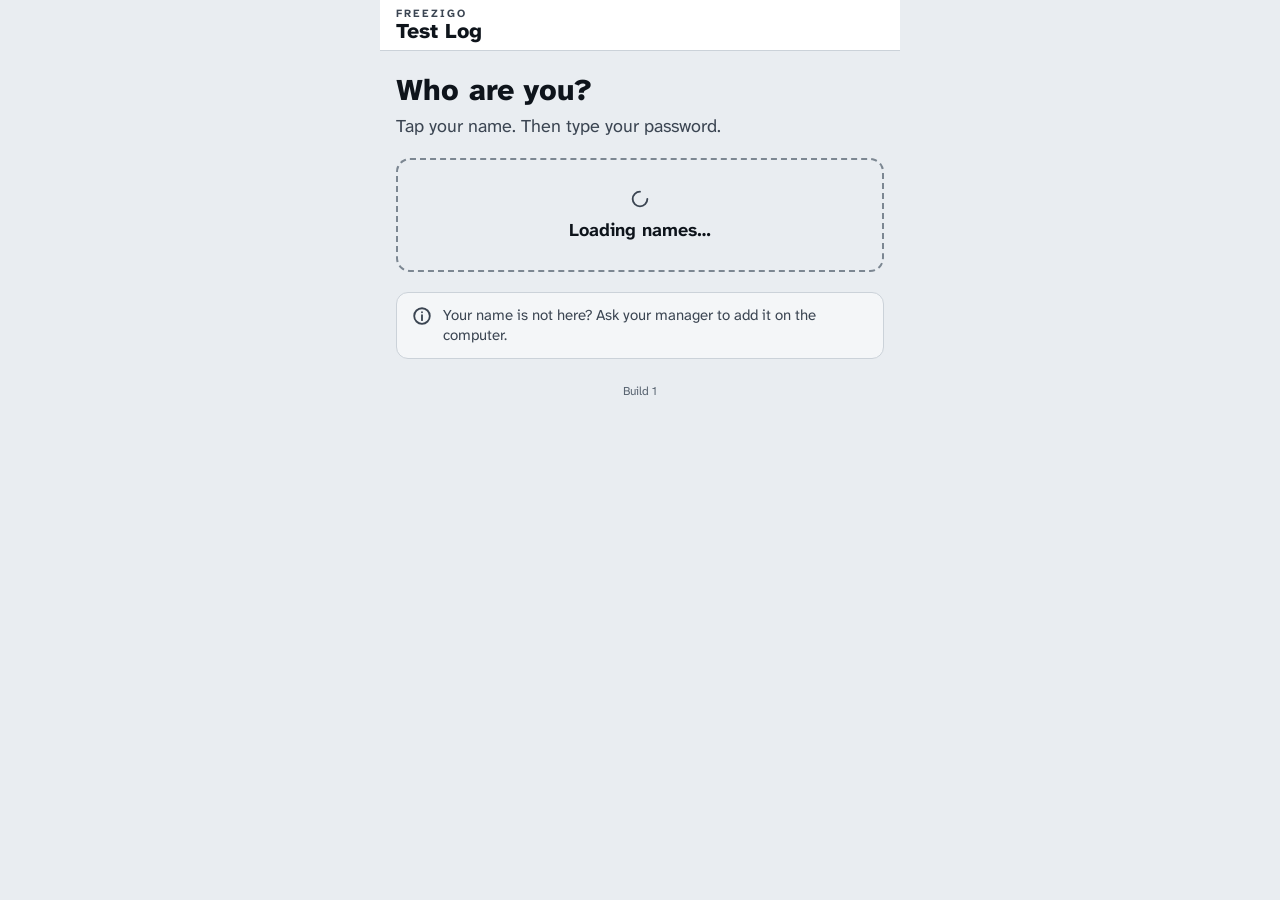
==== index.html @ bcf45622 "Add files via upload" ====
<!doctype html>
<html lang="en">
<head>
<meta charset="utf-8">
<meta name="viewport" content="width=device-width, initial-scale=1, viewport-fit=cover">
<meta name="theme-color" content="#0E141B">
<title>Freezigo Test Log</title>
<link rel="manifest" href="manifest.webmanifest">
<link rel="icon" href="icon.svg" type="image/svg+xml">
<link rel="apple-touch-icon" href="icon-192.png">
<link rel="preconnect" href="https://fonts.googleapis.com">
<link rel="preconnect" href="https://fonts.gstatic.com" crossorigin>
<link rel="stylesheet" href="https://fonts.googleapis.com/css2?family=Atkinson+Hyperlegible+Mono:wght@400;500;700&family=Atkinson+Hyperlegible+Next:wght@400;500;700;800&display=swap">
<link rel="stylesheet" href="css/app.css">
</head>
<body>
<div id="app" style="height:100%"></div>
<noscript>This app needs JavaScript.</noscript>
<script src="config.js"></script>
<script src="js/core.js"></script>
<script src="js/phone.js"></script>
</body>
</html>
---- css/app.css ----
/* Freezigo Test Log - styles. Colours, sizes and components follow the design frames. */
.fz{--sans:"Atkinson Hyperlegible Next","Atkinson Hyperlegible",system-ui,sans-serif;--mono:"Atkinson Hyperlegible Mono",ui-monospace,Menlo,Consolas,monospace;--bg:#E9EDF1;--surface:#FFFFFF;--surface-2:#F4F6F8;--sunk:#DCE2E8;--ink:#0E141B;--ink-2:#3B4552;--ink-3:#5A6572;--line:#CBD2D9;--line-2:#7C8792;--btn:#0E141B;--btn-ink:#FFFFFF;--accent:#0B57C8;--accent-ink:#FFFFFF;--accent-soft:#DCE8FB;--ok:#157A3C;--ok-soft:#E1F1E6;--warn:#F2A000;--warn-ink:#1A1200;--warn-soft:#FFF1CC;--warn-text:#8A5A00;--bad:#C21F1F;--bad-ink:#FFFFFF;--bad-soft:#FBE3E3;--bad-text:#A1171A;--mark:#5B3CC4;--mark-ink:#FFFFFF;--mark-soft:#ECE7FB;--banner:#141A21;--banner-ink:#FFFFFF;--scrim:rgba(9,13,18,.56);--shadow:0 1px 2px rgba(14,20,27,.10),0 8px 24px rgba(14,20,27,.12);--photo:#C9D2DB;--photo-ink:#4A5562;--grid:#E3E7EB;--axis:#AEB7C0;--s1:#2a78d6;--s2:#eb6834;--s3:#1baf7a;--s4:#eda100;--s5:#e87ba4;--s6:#008300}
.fz.fz-dark{--bg:#0B0F14;--surface:#151A20;--surface-2:#1C232B;--sunk:#0F1318;--ink:#F1F4F7;--ink-2:#B9C3CD;--ink-3:#8F9AA6;--line:#2C3540;--line-2:#6A7683;--btn:#F1F4F7;--btn-ink:#0B0F14;--accent:#6EA8FF;--accent-ink:#0B0F14;--accent-soft:#1B2D4A;--ok:#4CC27A;--ok-soft:#14301F;--warn:#FFB547;--warn-ink:#0B0F14;--warn-soft:#3A2A0A;--warn-text:#FFC56E;--bad:#D23C3C;--bad-ink:#FFFFFF;--bad-soft:#3A1416;--bad-text:#FF8A8A;--mark:#A893FF;--mark-ink:#0B0F14;--mark-soft:#2A2350;--banner:#232B35;--banner-ink:#F1F4F7;--scrim:rgba(0,0,0,.66);--shadow:0 1px 2px rgba(0,0,0,.5),0 8px 24px rgba(0,0,0,.45);--photo:#2A333E;--photo-ink:#A9B4BF;--grid:#232B35;--axis:#4A5563;--s1:#3987e5;--s2:#d95926;--s3:#199e70;--s4:#c98500;--s5:#d55181;--s6:#008300}
html,body{margin:0;height:100%}
body{background:#E9EDF1}
body.dark{background:#0B0F14}
.fz,.fz *{box-sizing:border-box}
.fz{color:var(--ink);font-family:var(--sans);line-height:1.35;-webkit-tap-highlight-color:transparent}
:where(.fz) :where(button,input,textarea,select){font:inherit;color:inherit;margin:0}
.fz button{cursor:pointer}
.fz input::placeholder,.fz textarea::placeholder{color:var(--ink-3);opacity:1}
.fz :focus-visible{outline:3px solid var(--accent);outline-offset:2px}
.fz .i{fill:none;stroke:currentColor;stroke-width:2;stroke-linecap:round;stroke-linejoin:round;flex:none}
.fz .num{font-family:var(--mono);font-variant-numeric:tabular-nums}
:where(.fz) a{color:var(--accent)}
:where(.fz) :where(h1,h2,h3,p){margin:0}
.fz .scroll{scrollbar-width:none}.fz .scroll::-webkit-scrollbar{display:none}
.fz .muted{color:var(--ink-2)}
.fz .row{display:flex;align-items:center;gap:8px}
.fz .between{display:flex;align-items:center;justify-content:space-between;gap:8px}
.fz .col{display:flex;flex-direction:column}
.fz .grow{flex:1;min-width:0}
.fz .spin{animation:fzspin 1s linear infinite}
@keyframes fzspin{to{transform:rotate(360deg)}}
@media (prefers-reduced-motion:reduce){.fz .spin{animation:none}}

/* ================= phone ================= */
.ph{height:100%;max-width:520px;margin:0 auto;display:flex;flex-direction:column;background:var(--bg);font-size:17px;position:relative;overflow:hidden}
.ph .hdr{flex:none;background:var(--surface);border-bottom:1px solid var(--line);padding:8px 12px 8px 16px}
.ph .hdr.test{padding:6px 12px 10px;display:flex;flex-direction:column;gap:6px}
.ph .brand{display:flex;flex-direction:column;line-height:1.05}
.ph .brand small{font-size:11px;font-weight:700;letter-spacing:2px;color:var(--ink-2)}
.ph .brand b{font-size:21px;font-weight:800}
.ph main{flex:1;overflow-y:auto;padding:16px;display:flex;flex-direction:column;gap:16px}
.ph .foot{flex:none;padding:10px 12px 14px;background:var(--surface);border-top:1px solid var(--line)}
.ph .foot.two{display:grid;grid-template-columns:1fr 2fr;gap:10px}
.iconbtn{flex:none;width:48px;height:48px;display:grid;place-items:center;border-radius:12px;border:0;background:transparent;color:var(--ink);text-decoration:none}
.sync{flex:none;display:flex;align-items:center;gap:6px;height:48px;padding:0 14px 0 10px;border-radius:24px;border:0;font-size:15px;font-weight:700;white-space:nowrap;background:var(--ok-soft);color:var(--ink)}
.sync .i{color:var(--ok)}
.sync[data-state=waiting],.sync[data-state=offline]{background:var(--warn);color:var(--warn-ink)}
.sync[data-state=waiting] .i,.sync[data-state=offline] .i,.sync[data-state=failed] .i{color:inherit}
.sync[data-state=failed]{background:var(--bad);color:var(--bad-ink)}
.sync[data-state=saving]{background:var(--surface-2);border:1px solid var(--line)}
.sync[data-state=saving] .i{color:var(--ink)}
.btn{display:flex;align-items:center;justify-content:center;gap:10px;height:60px;width:100%;border-radius:12px;border:0;background:var(--btn);color:var(--btn-ink);font-size:19px;font-weight:800;text-decoration:none}
.btn.second{height:56px;border:2px solid var(--ink);background:var(--surface);color:var(--ink);font-size:18px}
.btn.large{min-height:72px;border-radius:14px;font-size:21px}
.btn.bad{background:var(--bad);color:var(--bad-ink)}
.btn.accent{background:var(--accent);color:var(--accent-ink)}
.btn[disabled]{opacity:.45}
.quiet{display:inline-flex;align-items:center;gap:6px;min-height:48px;padding:0 6px;border:0;background:transparent;font-size:16px;font-weight:700;color:var(--accent);text-decoration:none}
.h-caps{font-size:14px;font-weight:700;letter-spacing:.6px;text-transform:uppercase;color:var(--ink-2)}
.h-sec{font-size:20px;font-weight:800}
.card{display:flex;flex-direction:column;gap:4px;padding:14px;border-radius:14px;background:var(--surface);border:1px solid var(--line);color:var(--ink);text-decoration:none;text-align:left;width:100%}
.card.viewer{border:1px dashed var(--line-2)}
.pill{display:inline-flex;align-items:center;gap:5px;height:34px;padding:0 10px;border-radius:17px;background:var(--surface-2);border:1px solid var(--line);font-size:14px;font-weight:700;white-space:nowrap}
.pill.due{background:var(--warn);color:var(--warn-ink);border-color:var(--warn)}
.badge-rec{display:inline-flex;align-items:center;gap:6px;height:32px;padding:0 10px 0 8px;border-radius:16px;background:var(--surface-2);border:1px solid var(--line);font-size:14px;white-space:nowrap;align-self:flex-start;font-weight:400}
.badge-rec.me{background:var(--accent-soft);border-color:transparent}
.badge-rec.big{height:40px;border-radius:20px;font-size:15px;padding:0 12px 0 8px}
.avatar{flex:none;width:40px;height:40px;border-radius:10px;display:grid;place-items:center;background:var(--sunk);font-size:15px;font-weight:800}
.avatar.sm{width:34px;height:34px;border-radius:9px;font-size:12px}
.person{display:flex;align-items:center;gap:10px;min-height:64px;padding:8px 10px;border-radius:14px;background:var(--surface);border:2px solid var(--line);color:var(--ink);font-size:19px;font-weight:700;text-align:left;width:100%}
.person.last{min-height:76px;padding:12px 14px;background:var(--btn);color:var(--btn-ink);border:0;font-size:24px;font-weight:800;gap:14px}
.person.last .avatar{width:50px;height:50px;border-radius:12px;background:transparent;border:2px solid currentColor;font-size:17px}
.person[aria-pressed=true]{border-color:var(--ink);background:var(--ink);color:var(--surface)}
.person[aria-pressed=true] .avatar{background:var(--surface);color:var(--ink)}
.grid2{display:grid;grid-template-columns:repeat(2,minmax(0,1fr));gap:8px}
.tip{display:flex;gap:10px;align-items:flex-start;padding:12px 14px;border-radius:12px;background:var(--surface-2);border:1px solid var(--line);font-size:15px;color:var(--ink-2)}
.field{display:flex;flex-direction:column;gap:6px}
.field>label,.field>.lbl{font-size:16px;font-weight:700}
.inp{width:100%;height:56px;border:2px solid var(--line-2);border-radius:10px;background:var(--surface);padding:0 14px;font-size:19px}
.inp.mono{font-family:var(--mono);font-size:20px;font-weight:700}
textarea.inp{height:auto;min-height:96px;padding:12px 14px;font-size:17px;line-height:1.4;resize:none}
.unitwrap{position:relative}.unitwrap .inp{padding-right:48px}
.unitwrap span{position:absolute;right:12px;top:50%;transform:translateY(-50%);font-size:15px;font-weight:700;color:var(--ink-2)}
.radio{display:flex;align-items:center;gap:10px;width:100%;min-height:56px;padding:0 12px 0 44px;border-radius:10px;border:2px solid var(--line-2);background:var(--surface);text-align:left;font-size:18px;font-weight:700}
.radio[aria-checked=true]{padding-left:12px;border-color:var(--ink);background:var(--ink);color:var(--surface);font-weight:800}
.tag{flex:none;padding:3px 8px;border-radius:6px;background:var(--surface);color:var(--ink);font-size:12px;font-weight:800;border:1px solid var(--line)}
.tag.new{background:var(--accent-soft);border:0;font-size:11px;letter-spacing:.5px}
.tag.edited{background:var(--mark-soft);border:0;color:var(--ink);display:inline-flex;align-items:center;gap:3px;font-size:11px}
.stepper{display:flex;align-items:center;height:56px;border:2px solid var(--line-2);border-radius:10px;background:var(--surface);overflow:hidden}
.stepper button{flex:none;width:48px;height:100%;border:0;background:var(--surface-2);display:grid;place-items:center}
.stepper span{flex:1;text-align:center;white-space:nowrap}
.stepbar{flex:none;display:grid;grid-template-columns:repeat(2,minmax(0,1fr));gap:6px;padding:0 16px 12px;background:var(--surface);border-bottom:1px solid var(--line)}
.stepbar div{display:flex;flex-direction:column;gap:6px;font-size:15px;font-weight:700;color:var(--ink-2)}
.stepbar i{height:6px;border-radius:3px;background:var(--sunk)}
.stepbar .on{color:var(--ink);font-weight:800}.stepbar .on i{background:var(--ink)}
.photoadd,.thumb{flex:none;width:72px;height:72px;border-radius:10px;border:2px dashed var(--line-2);background:var(--surface);display:flex;flex-direction:column;align-items:center;justify-content:center;gap:2px;font-size:13px;font-weight:700;position:relative;overflow:hidden;padding:0}
.thumb{border:0;background:var(--photo);color:var(--photo-ink)}
.thumb img{width:100%;height:100%;object-fit:cover}
.thumb .wait{position:absolute;right:3px;bottom:3px;width:22px;height:22px;border-radius:11px;background:var(--warn);color:var(--warn-ink);display:grid;place-items:center}
.photos{display:flex;gap:8px;flex-wrap:wrap}
.tiles2{display:grid;grid-template-columns:1fr 1.1fr;gap:8px}
.count{display:flex;align-items:center;gap:4px;min-height:64px;padding:6px 6px 6px 10px;border-radius:12px;background:var(--surface-2);border:2px solid var(--line);color:var(--ink);text-align:left;width:100%}
.count.due{background:var(--warn);color:var(--warn-ink);border-color:var(--warn)}
.count small,.comp small{font-size:12px;font-weight:700}
.count .t{font-size:13px;font-weight:700;color:var(--ink-2)}.count.due .t{color:inherit}
.count b{font-size:20px;font-weight:700}
.comp{display:flex;align-items:center;gap:8px;min-height:64px;padding:6px 8px 6px 10px;border-radius:12px;border:2px solid var(--line-2);background:var(--surface);color:var(--ink);text-align:left;width:100%}
.comp[data-state=on]{border-color:var(--accent);background:var(--accent);color:var(--accent-ink)}
.comp strong{font-size:15px;white-space:nowrap}.comp .num{font-size:16px;font-weight:700}
.timefield{display:flex;align-items:center;gap:10px;min-height:72px;padding:8px 10px 8px 12px;border-radius:12px;background:var(--surface);border:2px solid var(--line)}
.timefield[data-changed=true]{border-color:var(--mark);background:var(--mark-soft)}
.timefield .v{font-size:26px;font-weight:700;line-height:1.1}
.chip{font-size:12px;font-weight:700;padding:3px 8px;border-radius:6px;background:var(--surface-2);border:1px solid var(--line);color:var(--ink-2);white-space:nowrap}
.chip.mark{background:var(--mark);color:var(--mark-ink);border-color:var(--mark)}
.smallbtn{flex:none;height:48px;padding:0 14px;border-radius:10px;border:2px solid var(--ink);background:var(--surface);font-size:16px;font-weight:800}
.rin{display:flex;align-items:center;gap:8px;min-height:80px;padding:10px 0;border-bottom:1px solid var(--line)}
.rin label,.rin .lbl{font-size:17px;font-weight:700;line-height:1.2;display:flex;flex-wrap:wrap;align-items:center;gap:6px}
.rin .sub{font-size:14px;color:var(--ink-2)}.rin .sub b{color:var(--ink)}
.rin input{flex:none;width:128px;height:56px;border:2px solid var(--line-2);border-radius:10px;background:var(--surface);padding:0 10px;text-align:right;font-family:var(--mono);font-size:22px;font-weight:700}
.rin input.text{width:160px;text-align:left;font-family:var(--sans);font-size:18px}
.rin input.filled{border-color:var(--ink)}
.rin input.edited{border:3px solid var(--mark);background:var(--mark-soft)}
.pm{flex:none;width:48px;height:56px;border-radius:10px;border:2px solid var(--line-2);background:var(--surface-2);font-family:var(--mono);font-size:22px;font-weight:700}
.opts{flex:none;display:flex;gap:6px;flex-wrap:wrap;justify-content:flex-end;max-width:62%}
.opt{min-width:58px;height:56px;padding:0 10px;border-radius:10px;border:2px solid var(--line-2);background:var(--surface);font-size:16px;font-weight:800}
.opt.yn{width:72px;font-size:18px}
.opt[aria-checked=true]{border-color:var(--ink);background:var(--ink);color:var(--surface)}
.rtable{overflow-x:auto;border-radius:12px;background:var(--surface);border:1px solid var(--line)}
.rtable .gridrow{display:grid;min-height:60px;border-bottom:1px solid var(--line);color:var(--ink);text-decoration:none;background:transparent;border-left:0;border-right:0;border-top:0;width:100%;padding:0;text-align:left;font:inherit}
.rtable .gridrow.head{min-height:48px;border-bottom:2px solid var(--line-2)}
.rtable .head span{display:flex;flex-direction:column;align-items:flex-end;justify-content:center;padding:0 10px;font-size:13px;font-weight:800;line-height:1.15;text-align:right}
.rtable .head span small{font-weight:700;color:var(--ink-2);font-size:13px}
.rtable .stick{position:sticky;left:0;z-index:1;display:flex;flex-direction:column;justify-content:center;gap:2px;padding:6px 8px 6px 10px;background:var(--surface);border-right:1px solid var(--line);align-items:flex-start!important;text-align:left!important}
.rtable .no{min-width:26px;height:22px;padding:0 4px;border-radius:6px;display:inline-grid;place-items:center;background:var(--surface-2);border:1px solid var(--line-2);font-size:13px;font-weight:700}
.rtable .cell{position:relative;display:flex;align-items:center;justify-content:flex-end;padding:0 10px;font-size:17px;font-weight:700;white-space:nowrap}
.rtable .cell.by{justify-content:flex-start;font-size:14px;font-family:var(--sans)}
.rtable .cell.ed{background:var(--mark-soft)}
.rtable .cell.ed::after{content:"";position:absolute;top:6px;right:4px;width:8px;height:8px;border-radius:4px;background:var(--mark)}
.rtable .line{display:flex;align-items:center;min-height:38px;border-bottom:1px solid var(--line);background:var(--surface-2)}
.rtable .line.hand{min-height:44px;border-top:2px solid var(--ink)}
.rtable .line span{position:sticky;left:0;display:inline-flex;align-items:center;gap:8px;padding:0 12px;font-size:14px;font-weight:700;white-space:nowrap}
.rtable .late{background:var(--warn-soft)}
.rtable .onlyphone{color:var(--warn-text)}
.legend{display:flex;flex-wrap:wrap;gap:6px 14px;font-size:13px;font-weight:700;color:var(--ink-2)}
.legend span{display:flex;align-items:center;gap:4px}
.banner{display:flex;gap:10px;align-items:flex-start;padding:12px 14px;border-radius:12px;background:var(--banner);color:var(--banner-ink);font-size:15px}
.banner.warn{background:var(--warn-soft);color:var(--ink);border:1px solid var(--warn)}
.banner.bad{background:var(--bad-soft);color:var(--ink);border:1px solid var(--bad)}
.banner.info{background:var(--accent-soft);color:var(--ink)}
.banner b{font-size:16px}
.offline-bar{flex:none;display:flex;align-items:center;gap:8px;padding:8px 16px;background:var(--banner);color:var(--banner-ink);font-size:14px;font-weight:700}
.scrim{position:absolute;inset:0;background:var(--scrim);display:flex;flex-direction:column;justify-content:flex-end;z-index:20}
.sheet{background:var(--surface);border-radius:20px 20px 0 0;padding:10px 16px 18px;display:flex;flex-direction:column;gap:14px;max-height:92%;overflow-y:auto;box-shadow:var(--shadow)}
.sheet .grab{align-self:center;width:44px;height:5px;border-radius:3px;background:var(--line)}
.sheet h2{font-size:22px;font-weight:800}
.menuitem{display:flex;align-items:center;gap:12px;min-height:60px;padding:0 12px;border-radius:12px;border:2px solid var(--line);background:var(--surface);font-size:18px;font-weight:700;width:100%;text-align:left}
.colrow{display:flex;align-items:center;gap:2px;min-height:68px;padding:0 4px 0 0;border-bottom:1px solid var(--line)}
.colrow .mv{flex:none;width:40px;height:56px;border:0;background:transparent;display:grid;place-items:center;color:var(--ink-2)}
.colrow .main{flex:1;min-width:0;display:flex;align-items:center;gap:10px;min-height:64px;border:0;background:transparent;text-align:left;padding:0}
.colrow.off .main{color:var(--ink-3)}
.typeb{flex:none;min-width:44px;height:30px;padding:0 6px;border-radius:8px;display:grid;place-items:center;background:var(--surface-2);border:1px solid var(--line);font-size:13px;font-weight:700}
.switch{flex:none;width:64px;height:56px;border:0;background:transparent;display:grid;place-items:center;padding:0}
.switch i{position:relative;display:block;width:52px;height:32px;border-radius:16px;background:var(--surface-2);border:2px solid var(--line-2)}
.switch i::after{content:"";position:absolute;top:3px;left:3px;width:22px;height:22px;border-radius:11px;background:var(--line-2);transition:left .12s}
.switch[aria-checked=true] i{background:var(--ink);border-color:var(--ink)}
.switch[aria-checked=true] i::after{left:23px;background:var(--surface)}
.seg{display:grid;gap:6px}
.seg button{min-height:56px;border-radius:10px;border:2px solid var(--line-2);background:var(--surface);font-size:16px;font-weight:800;display:flex;flex-direction:column;align-items:center;justify-content:center;gap:2px}
.seg button[aria-checked=true]{border-color:var(--ink);background:var(--ink);color:var(--surface)}
.stat{display:flex;flex-direction:column;gap:2px;padding:12px;border-radius:12px;background:var(--surface);border:1px solid var(--line)}
.stat .k{font-size:14px;font-weight:700;color:var(--ink-2)}.stat .v{font-size:24px;font-weight:700;line-height:1.15}
.stat small{font-size:13px;color:var(--ink-2)}
.hist{display:flex;flex-direction:column;gap:10px;padding:12px 14px;border-radius:12px;background:var(--mark-soft);border:1px solid var(--mark)}
.empty{display:flex;flex-direction:column;align-items:center;gap:8px;padding:28px 16px;border-radius:14px;border:2px dashed var(--line-2);text-align:center;color:var(--ink-2);font-size:16px}
.empty b{font-size:18px;color:var(--ink)}
.toast{position:absolute;left:12px;right:12px;bottom:92px;z-index:30;display:flex;align-items:center;gap:10px;padding:12px 14px;border-radius:12px;background:var(--banner);color:var(--banner-ink);font-size:16px;font-weight:700;box-shadow:var(--shadow)}
.build{font-size:12px;color:var(--ink-3);text-align:center;padding:4px 0}
.err{color:var(--bad-text);font-size:15px;font-weight:700}

/* ================= computer ================= */
.dk{min-height:100%;background:var(--bg);font-size:15px;line-height:1.4}
.dk .top{background:var(--surface);border-bottom:1px solid var(--line)}
.dk .top>div{max-width:1440px;margin:0 auto;padding:8px 32px;min-height:64px;display:flex;flex-wrap:wrap;align-items:center;gap:8px 32px}
.dk .brand{display:flex;flex-direction:column;line-height:1.05}.dk .brand small{font-size:11px;font-weight:700;letter-spacing:2px;color:var(--ink-2)}.dk .brand b{font-size:20px;font-weight:800}
.dk nav{display:flex;flex-wrap:wrap;gap:4px}
.dk nav a{display:flex;align-items:center;min-height:44px;padding:0 14px;border-radius:8px;color:var(--ink);font-size:15px;font-weight:700;text-decoration:none}
.dk nav a[aria-current=page]{background:var(--ink);color:var(--surface)}
.dk .wrap{max-width:1440px;margin:0 auto;padding:28px 32px 48px;display:flex;flex-direction:column;gap:20px}
.dk .wrap.narrow{max-width:960px}
.dk h1{font-size:30px;font-weight:800;display:flex;align-items:baseline;gap:12px}
.dk h1 .num{font-size:20px;color:var(--ink-2)}
.dk h2{font-size:20px;font-weight:800}
.dk .panel{border-radius:12px;background:var(--surface);border:1px solid var(--line);padding:16px 18px;display:flex;flex-direction:column;gap:12px}
.dk .dbtn{display:inline-flex;align-items:center;gap:8px;min-height:44px;padding:0 16px;border-radius:8px;border:1px solid var(--line-2);background:var(--surface);font-size:15px;font-weight:700;text-decoration:none;color:var(--ink);white-space:nowrap}
.dk .dbtn.primary{border:0;background:var(--btn);color:var(--btn-ink);font-weight:800}
.dk .dbtn.bad{border:0;background:var(--bad);color:var(--bad-ink);font-weight:800}
.dk .dbtn.sm{min-height:36px;padding:0 12px;font-size:13px}
.dk .dbtn[disabled]{opacity:.45}
.dk .din{height:44px;padding:0 12px;border-radius:8px;border:2px solid var(--line-2);background:var(--surface);font-size:15px;min-width:0}
.dk textarea.din{height:auto;min-height:80px;padding:10px 12px;resize:vertical;width:100%}
.dk select.din{padding-right:8px}
.dk .filters{display:grid;grid-template-columns:repeat(auto-fill,minmax(190px,1fr));gap:12px}
.dk .filters label{display:flex;flex-direction:column;gap:4px;font-size:12px;font-weight:800}
.dk .filters .used{border-color:var(--accent)}
.dk table{border-collapse:collapse;width:100%}
.dk .tablewrap{border-radius:12px;background:var(--surface);border:1px solid var(--line);overflow-x:auto}
.dk th{position:sticky;top:0;background:var(--surface-2);border-bottom:2px solid var(--line-2);font-size:12px;font-weight:800;text-align:left;padding:10px 12px;white-space:nowrap}
.dk td{border-bottom:1px solid var(--line);padding:10px 12px;font-size:14px;vertical-align:middle}
.dk tr.click{cursor:pointer}.dk tr.click:hover td{background:var(--surface-2)}
.dk td.r,.dk th.r{text-align:right}
.dk .status{display:inline-flex;align-items:center;gap:6px;height:28px;padding:0 10px;border-radius:14px;font-size:13px;font-weight:800;background:var(--surface-2);border:1px solid var(--line);white-space:nowrap}
.dk .status.run{background:var(--accent-soft);border-color:transparent}
.dk .status.check{background:var(--warn);color:var(--warn-ink);border-color:var(--warn)}
.dk .tiles{display:grid;grid-template-columns:repeat(auto-fit,minmax(210px,1fr));gap:12px}
.dk .tile{display:flex;flex-direction:column;gap:2px;padding:14px 16px;border-radius:12px;background:var(--surface);border:1px solid var(--line)}
.dk .tile .k{font-size:13px;font-weight:800;color:var(--ink-2)}.dk .tile .v{font-size:28px;font-weight:700;line-height:1.15}.dk .tile small{font-size:13px;color:var(--ink-2)}
.dk .chips{display:flex;flex-wrap:wrap;gap:8px}
.dk .cchip{display:inline-flex;align-items:center;gap:8px;min-height:36px;padding:0 12px;border-radius:18px;border:2px solid var(--line-2);background:var(--surface);font-size:14px;font-weight:700}
.dk .cchip[aria-pressed=true]{border-color:var(--ink);background:var(--ink);color:var(--surface)}
.dk .cchip i{width:12px;height:12px;border-radius:3px;display:inline-block}
.dk .chart{position:relative;border-radius:12px;background:var(--surface);border:1px solid var(--line);padding:14px 16px}
.dk .chart svg{display:block;width:100%;height:auto;overflow:visible}
.dk .tipbox{position:absolute;pointer-events:none;padding:8px 10px;border-radius:8px;background:var(--banner);color:var(--banner-ink);font-size:13px;box-shadow:var(--shadow);white-space:nowrap;z-index:5}
.dk .two{display:grid;grid-template-columns:minmax(0,1fr) minmax(0,1fr);gap:20px}
@media (max-width:900px){.dk .two{grid-template-columns:1fr}.dk .wrap{padding:20px 16px 40px}.dk .top>div{padding:8px 16px}}
.dk .kv{display:grid;grid-template-columns:180px 1fr;gap:6px 12px;font-size:14px}
.dk .kv span:nth-child(odd){color:var(--ink-2);font-weight:700}
.dk .dnote{display:flex;flex-direction:column;gap:2px;padding:10px 14px;border-radius:10px;background:var(--surface-2);border:1px solid var(--line)}
.dk .dnote.rev{background:var(--accent-soft);border-color:transparent}
.dk .dnote small{font-size:12px;font-weight:800;color:var(--ink-2)}
.dk .evrow td{background:var(--surface-2);font-weight:700;font-size:13px}
.dk .evrow.hand td{border-top:2px solid var(--ink)}
.dk td.ed{background:var(--mark-soft);cursor:pointer;position:relative}
.dk td.ed::after{content:"";position:absolute;top:5px;right:4px;width:8px;height:8px;border-radius:4px;background:var(--mark)}
.dk tr.late td{background:var(--warn-soft)}
.dk tr.unused td{opacity:.55}
.dk .dthumb{width:56px;height:42px;border-radius:6px;border:0;background:var(--photo);color:var(--photo-ink);display:inline-grid;place-items:center;overflow:hidden;padding:0;vertical-align:middle;margin-right:4px}
.dk .dthumb img{width:100%;height:100%;object-fit:cover}
.dk .pop{position:absolute;z-index:10;min-width:260px;padding:12px 14px;border-radius:10px;background:var(--surface);border:1px solid var(--mark);box-shadow:var(--shadow);font-size:14px;display:flex;flex-direction:column;gap:8px}
.dk .viewer{position:fixed;inset:0;z-index:50;display:flex;flex-direction:column;gap:16px;padding:20px 28px 22px;background:rgba(6,9,13,.93);color:#F1F4F7}
.dk .viewer img{max-width:100%;max-height:100%;object-fit:contain;border-radius:12px}
.dk .viewer button{border:1px solid rgba(255,255,255,.45);background:transparent;color:#F1F4F7;border-radius:8px;min-height:44px;padding:0 14px;font-weight:800}
.dk .login{max-width:420px;margin:8vh auto 0;display:flex;flex-direction:column;gap:14px}
.dk .msg{padding:10px 14px;border-radius:10px;background:var(--bad-soft);border:1px solid var(--bad);font-size:14px;font-weight:700}
.dk .msg.ok{background:var(--ok-soft);border-color:var(--ok)}
@media print{
  .dk .top,.dk .noprint,.dk .composer{display:none!important}
  body,.dk{background:#fff!important}
  .dk .wrap{padding:0;max-width:none}
  .dk .tablewrap{overflow:visible;border:0}
  .dk th{position:static}
  .dk td,.dk th{padding:4px 6px;font-size:10px}
  .dk .panel,.dk .chart,.dk .tile{break-inside:avoid}
}
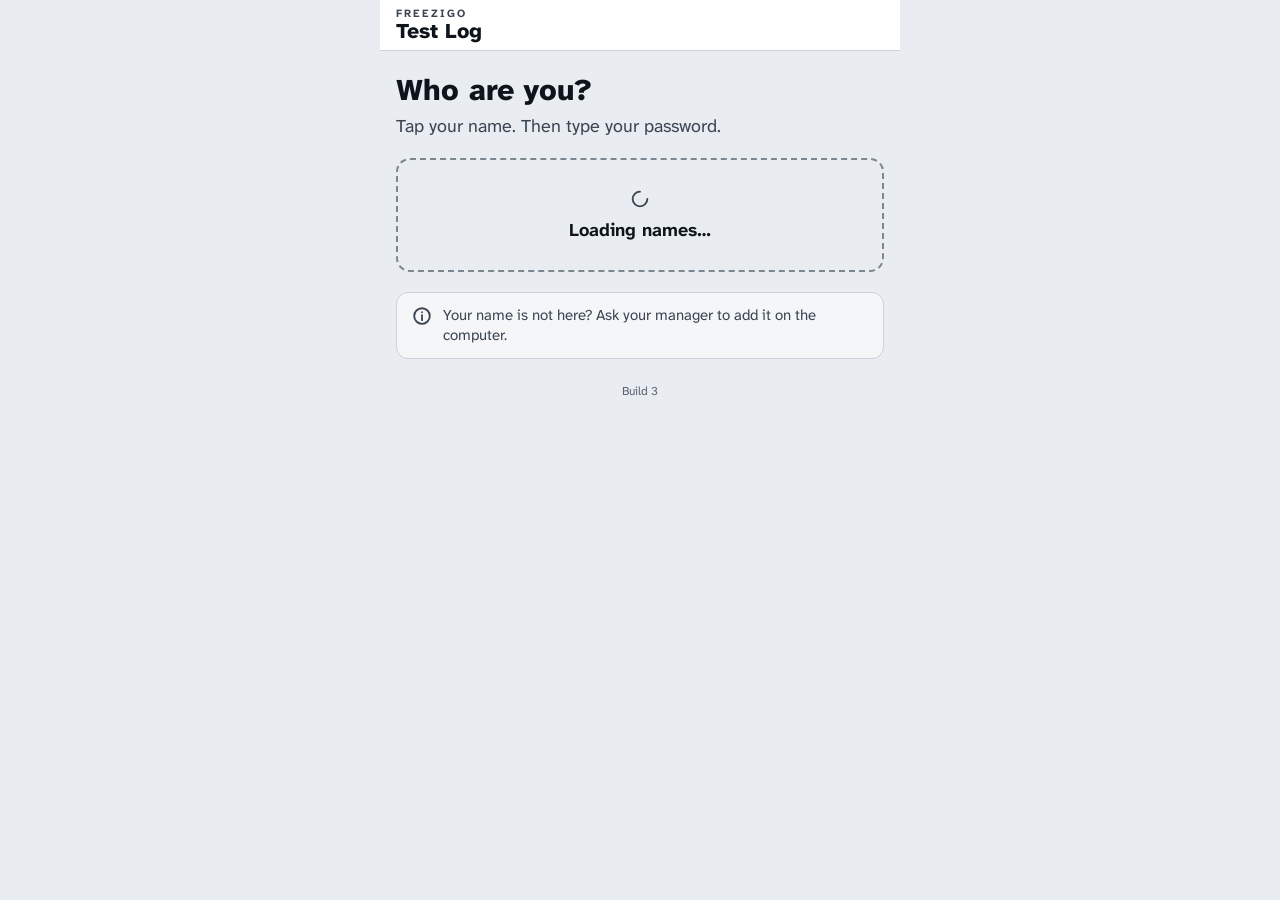
==== commit d49275c3: "Add files via upload" ====
--- a/index.html
+++ b/index.html
@@ -18,6 +18,8 @@
 <noscript>This app needs JavaScript.</noscript>
 <script src="config.js"></script>
 <script src="js/core.js"></script>
+<script src="js/alarm.js"></script>
+<script src="js/torch.js"></script>
 <script src="js/phone.js"></script>
 </body>
 </html>
--- a/css/app.css
+++ b/css/app.css
@@ -245,3 +245,5 @@
   .dk td,.dk th{padding:4px 6px;font-size:10px}
   .dk .panel,.dk .chart,.dk .tile{break-inside:avoid}
 }
+
+.torchbtn[aria-pressed=true]{background:var(--warn);color:var(--warn-ink)}
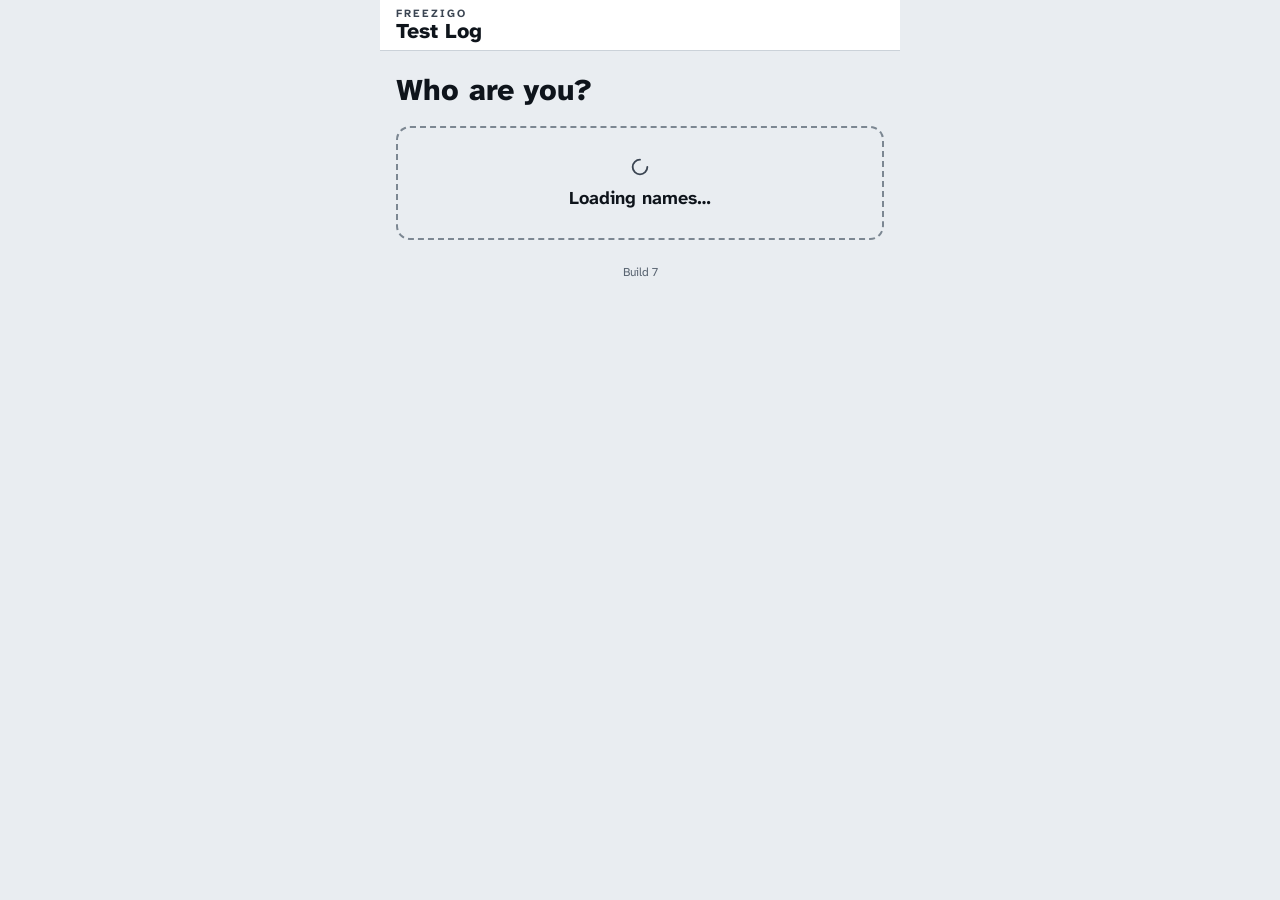
==== commit f4c6a1fc: "Add files via upload" ====
--- a/index.html
+++ b/index.html
@@ -2,7 +2,7 @@
 <html lang="en">
 <head>
 <meta charset="utf-8">
-<meta name="viewport" content="width=device-width, initial-scale=1, viewport-fit=cover">
+<meta name="viewport" content="width=device-width, initial-scale=1, viewport-fit=cover, interactive-widget=resizes-content">
 <meta name="theme-color" content="#0E141B">
 <title>Freezigo Test Log</title>
 <link rel="manifest" href="manifest.webmanifest">
--- a/css/app.css
+++ b/css/app.css
@@ -247,3 +247,23 @@
 }
 
 .torchbtn[aria-pressed=true]{background:var(--warn);color:var(--warn-ink)}
+/* Sections keep their full height; the page scrolls instead of squeezing them. */
+.ph main>*,.ph main>section>*,.sheet>*{flex-shrink:0}
+.rtable{overscroll-behavior-x:contain;-webkit-overflow-scrolling:touch}
+/* Room for the Android status bar and gesture bar when the page is drawn under them. */
+.ph{padding-top:env(safe-area-inset-top,0px);padding-bottom:env(safe-area-inset-bottom,0px)}
+
+/* Build 6: number rows with spin buttons, draggable column rows */
+.rin.num2{flex-direction:column;align-items:stretch;gap:6px;min-height:0}
+.rin .ctl{display:flex;gap:6px}
+.rin .ctl input{flex:1;width:auto;min-width:0}
+.rin .ctl .pm{display:grid;place-items:center}
+.rin input::placeholder{color:var(--ink-3);opacity:.45}
+.colrow .mv{touch-action:none;cursor:grab;width:48px}
+.colrow .main{padding-left:4px}
+.colrow.dragging{position:relative;z-index:2;background:var(--surface-2);box-shadow:var(--shadow)}
+.idref{font-family:var(--mono);font-size:11px;color:var(--ink-3);white-space:nowrap}
+.ttl{font-size:19px;font-weight:800;line-height:1.2;white-space:nowrap;overflow:hidden;text-overflow:ellipsis}
+.menuitem.bad{color:var(--bad-text);border-color:var(--bad)}
+/* Build 7: the app is as tall as the part of the screen the keyboard leaves free, so the bottom button stays in view. */
+.ph{height:var(--vh,100%);transform:translateY(var(--vtop,0px))}
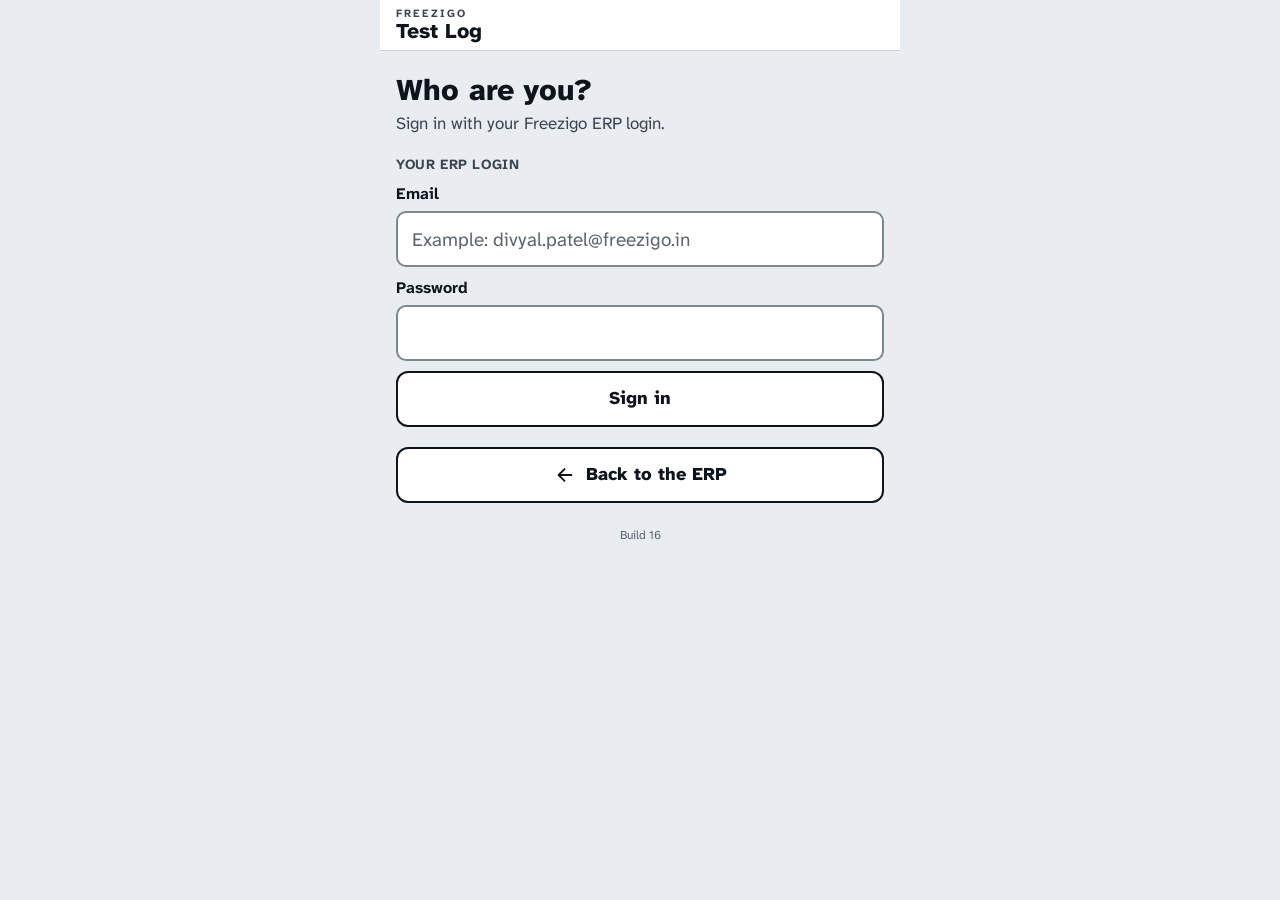
==== commit f8733873: "16" ====
--- a/index.html
+++ b/index.html
@@ -16,6 +16,7 @@
 <body>
 <div id="app" style="height:100%"></div>
 <noscript>This app needs JavaScript.</noscript>
+<script src="vendor/supabase.js"></script>
 <script src="config.js"></script>
 <script src="js/core.js"></script>
 <script src="js/alarm.js"></script>
